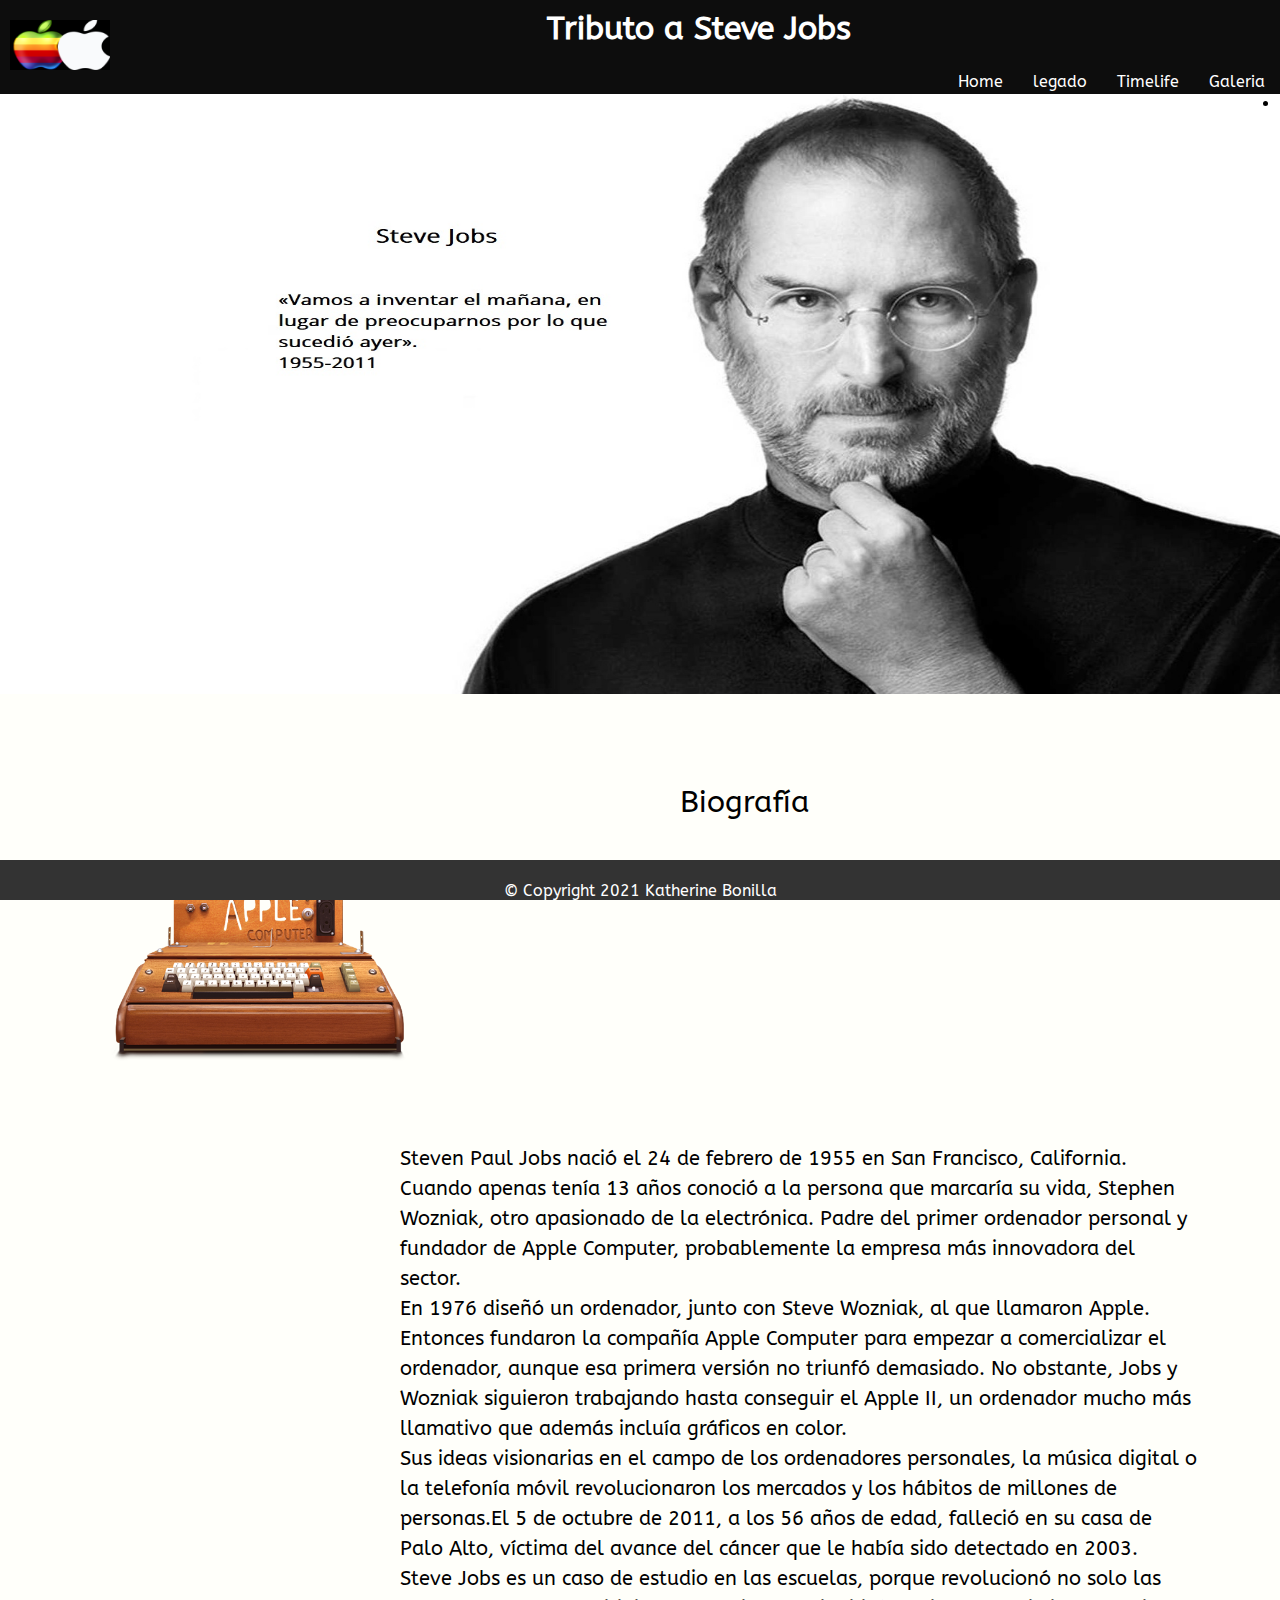
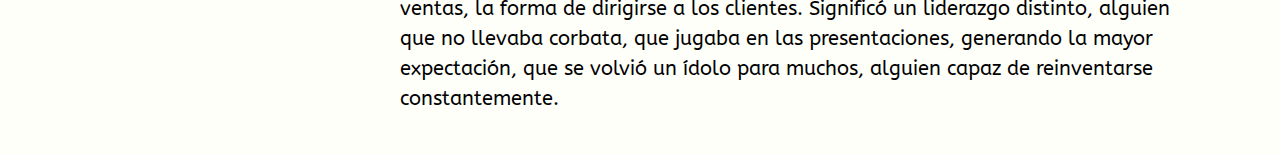
==== Index.html @ 5d388a48 "webTributo" ====
<!DOCTYPE html>
<html lang="es">

<head>
    <meta charset="UTF-8">
    <meta http-equiv="X-UA-Compatible" content="IE=edge">
    <meta name="viewport" content="width=device-width, initial-scale=1.0">
    <meta charset="UTF-8">
    <title>Tributo</title>
    <link rel="stylesheet" href="style.css">
    <link href="https://fonts.googleapis.com/css2?family=ABeeZee&display=swap" rel="stylesheet">
    <link rel="icon" type="image/png" sizes="16x16" href="img/favicon/favicon-16x16.png">

</head>

<body>
    <!---**********Menu------------------------------->
    <header>
        <nav>
            <div class="logo">
                <img src="img/logo/logo.png" width="100" height="50">
            </div>
            <div class="center">
                <h1>Tributo a Steve Jobs</h1>
            </div>
            <div>
                <ul>
                
                    <li><a href="Gallery.html">Galeria</a></li>
                    <li><a href="Timelife.html">Timelife</a></li>
                    <li><a href="Legado.html">legado</a></li>
                    <li><a href="Index.html">Home</a></li>
                </ul>
            </div>
        </nav>

    </header>
    <!--------**************slider--------->
    <div class="container" >
        <ul class="slider">
            <li id="im01"></li>
            <img src="img/slider/1.jpg" alt="quote-Steve Jobs"> 
            <li id="im02"></li>
            <img src="img/slider/2.jpg" alt="Steve Jobs innovación">
            <li id="im03"></li>
            <img src="img/slider/3.jpg" alt="Steve Jobs Piensa  Diferente">
        </ul>
    </div>
     <!----section Biography--------------> 
     <section>
     <div class="container_articulo">
        <article >
             <h2 class="title">Biografía</h2>
                <img src="img/article/1/applecomputer.png" alt="steve jobs">
             <p>
                Steven Paul Jobs nació el 24 de febrero de 1955 en San Francisco, California. Cuando apenas tenía 13 años conoció a la persona que marcaría su vida, 
                Stephen Wozniak, otro apasionado de la electrónica.  Padre del primer ordenador personal y fundador de Apple Computer, probablemente la empresa más 
                innovadora del sector.<br>
                En 1976 diseñó un ordenador, junto con Steve Wozniak, al que llamaron Apple. Entonces fundaron la compañía Apple Computer para empezar a comercializar 
                el ordenador, aunque esa primera versión no triunfó demasiado. No obstante, Jobs y Wozniak siguieron trabajando hasta conseguir el Apple II, un ordenador 
                mucho más llamativo que además incluía gráficos en color.<br>
                 Sus ideas visionarias en el campo de los ordenadores personales, la música digital o la telefonía móvil revolucionaron los mercados y los hábitos de 
                 millones de personas.El 5 de octubre de 2011, a los 56 años de edad, falleció en su casa de Palo Alto, víctima del avance del cáncer que le había sido 
                 detectado en 2003.<br>
                 Steve Jobs es un caso de estudio en las escuelas, porque revolucionó no solo las ventas, la forma de dirigirse a los clientes. 
                Significó un liderazgo distinto, alguien que no llevaba corbata, que jugaba en las presentaciones, generando la mayor expectación, 
                que se volvió un ídolo para muchos, alguien capaz de reinventarse constantemente.
             </p>
     </div>
         </article>
        </section>
           
                 <div class="history-logo">
                      
                 </div>
             </section>
               <!-- Copyright -->
                <footer id="footer">
                                <div class="copyright">
                                    <p>&copy; Copyright 2021 Katherine Bonilla</p>
                                </div>
             </footer>  
    
</body>
</html>
---- style.css ----
* {
	margin:0;
	padding:0;
	box-sizing: border-box;
}
body {
	background:#FFFFFA;
	font-family: 'ABeeZee', sans-serif;
}
/*-----------Header----------------*/
header {
	width:100%;
	height: 40px;

}

header .logo {
	float: left;
	background:#0D0D0D;
	margin: 20px auto;
    width: 10%;
	height: 10%;
	padding-left: 10px;
	
}

header nav {
	width:100%;
	height: auto;
	max-width:1400px;
	background:#0D0D0D;
	
}
.center h1 {
	color:#fff;
	font-family: 'ABeeZee', sans-serif;
	text-align:center;
	padding:10px;
	
}
header nav ul {
	overflow:hidden;
	list-style:none;
}

header nav ul li {
	float:right;
	
}
header nav ul li a {
	color:#fff;
	padding:15px;
	display:block;
	text-decoration:none;
	font-family: 'ABeeZee', sans-serif;
}


header nav ul li a:hover {
	background:#4a4a4a;
}

/*------------Slider----------------*/
.container{
	margin: 0;
    padding: 0;
}

.slider {
	
    width: 300%;
    height: auto;
	display: flex;
    animation: cambio 5s infinite alternate linear;

}

.slider li  ul{
    list-style: none;
    display: flex;
	transition: opacity .5s;

}


.slider img {
    width: 100%;
    height: 600px;
	
}

@keyframes cambio {
    0%{margin-left: 0;}
    30%{margin-left: 0;}
 
    35%{margin-left: -100%;}
    65%{margin-left: -100%;}

    70%{margin-left: -200%;}
    100%{margin-left: -200%;}
        
  }
  /*----------seccion 1- article----------------*/
section .container_articulo{
	  width: 100%;
	  height: 400px;
	  max-width: auto;
	  margin: auto;
	  background-color: #FFFFFA;
	  padding: 70px;
	  margin-top: 10px;
	  font-family: 'ABeeZee', sans-serif;
  }
    
  .title{
	  font-size: 30px;
	  font-family: 'ABeeZee', sans-serif;
	  margin-bottom: 10px;
	  margin-top: 10px;
	  font-weight: 300;
	  float: right;
	  padding-right: 400px

  }
 .container_articulo img{
	  width: 300px;
	  float: left;
	  margin-left: 40px;
	  margin-right: 10px;
	  margin-top: 50px;
	  
	  
  }
 
  .container_articulo p{
	  font-size: 20px;
	  font-weight: 400;
	  line-height: 30px;
	  width: 800px;
	  height: 600px;
	  float: right;
	  margin-right: 10px;
	  margin-top: 20px;
	  margin-bottom: 10px;
	  text-align: left;
	 
  }
  
  /*-----------------History logo Apple----------------*/

  .container-cover2{
	width: 100%;
	margin-top: 80px;
	padding: auto;
	
}
.container2 {
	margin-top: 700px;
    width: 100%;
	height: 400px;
    position: relative;
    display: flex;
	flex-direction: row;
    justify-content: space-between;
	flex-wrap: wrap;

}

.container2 .card {
    position: relative;
	justify-content: center;

}

.container2 .card .face {
	width: 300px;
    height: 300px;
    transition: 0.7s;
}

.container2 .card .face.face1 {
    position: relative;
    background: rgb(68, 68, 68);
    display: flex;
	flex-direction: row;
    justify-content: center;
    align-items: center;
    z-index: 1;
    transform: translateY(100px);
}

.container2 .card:hover .face.face1 {
    background: white;
    transform: translateY(0px);
}

.container2 .card .face.face2 {
    position: relative;
    background: #fff;
    display: flex;
    justify-content: center;
    align-items: center;
    padding: 20px;
    box-sizing: border-box;
    box-shadow: 0 20px 50 rgba(128, 126, 126, 0.8);
    transform: translateY(-100px);
}

.container2 .card:hover .face.face2 {
    transform: translateY(0);
}

.container2 .card .face.face2 .content p {
    margin: 0;
    padding: 0;
}

.container2 .card .face.face1 .content {
    opacity: 0.2;
    transition: 0.5s;
}
.container2 .card:hover .face.face1 .content {
    opacity: 1;
}

.container2 .card .face.face1 .content img {
    max-width: 200px; 
	display: flex;   
}

.container2 .card .face.face1 .content h3 {
	margin: 10px 0 0;
    padding: 0;
    color: rgb(22, 21, 21);
    text-align: center;
    font-size: 1.5em; 
}

  /*-----------------Footer----------------*/

#footer {
	width: 100%;
	height: 40px;
	background: #333;
	bottom: 0;
    position: fixed;
	display: block;
	padding: 1em;
  align-self: flex-end;
	
}

#footer .copyright p{
	color:#fff;
	margin:0;
	padding:5px 0;
	text-align:center;
}

/*------------End Footer------------------*/
/*=======================
  TIME LIFE -page 2
=========================*/
/*------------cover---------*/
.container-cover{
	width: 100%;
	margin-top: 80px;
	padding: auto;
}

.efecto {
	text-align: center;
	display: -ms-flexbox;
	display: flex;
	-ms-flex-align: center;
	align-items: center;
	-ms-flex-pack: center;
	justify-content: center;
	color:#fff;
		font-family: 'Raleway', sans-serif;
		text-shadow: 2px 4px 3px rgba(0,0,0,0.3);
}
.efecto div {
	display: inline-block;
	vertical-align: middle;
	padding: 1em;
	
	margin-top: -5vh;
	background-image: url(img/timelife/cover/ATA010819jobs_img01.jpg);
	background-position: center 0;
	background-repeat: no-repeat;
	background-attachment: fixed;
	background-size: cover;
	height: 100vh;
	width: 100%;
	

}

.efecto h1{
	font-size: 4.3em;
	letter-spacing: 0.13em;
	padding-bottom: 0.21em;
	border-top: 3px solid white;
	
}
.efecto h3 {
		font-weight: 300;
		font-size: 1.5em;
		letter-spacing: 0.15em;
	}
.efecto h4 {
	font-weight: 300;
	font-size: 1.3em;
	letter-spacing: 0.2em;
	border-bottom: 3px solid white;
}




/*------------TIMELIFE-section--------*/
section .timelife{
	width: 100%;
	height: 800px;
	display: flex;
	background-color: #5b627e;
	margin-bottom: 20px;
	margin-top: auto;
	margin-right: 10px;
	text-indent: 2px;
	padding-left: 20px;
	padding-right: 20px;
	

}
.timelife h3{
	font-weight: 300;
	font-size: 30px;
	color: #fff;
	padding-left: 90px;
	border-bottom: 3px solid white;
}
.timelife ul li{
	padding-left: 50px;
	font-size: 15px;
	color: #fff;
	line-height: 30px;
	display: block;
	
}

/**************************************************************/
/*-----------------galeria------------------------------------ */
.container-gallery{
	padding: 75px 0;
	margin: 0 auto;
	width: 100%;
  }
  
.container-gallery h3{
	position: relative;
	margin-bottom: 45px;
	font-size: 30px;
	text-transform: uppercase;
	color: #424242;
	padding-right: 400px;
  }
  
.gallery-wrap {
	display: flex;
	flex-direction: row;
	width: 100%;
	height: 80vh;
}
  
.gallery-wrap .item {
	
	flex-grow: 1;
    flex-shrink: 1;
    flex-basis: 0%;	
	flex-wrap: wrap;
	width: 100%;
	height: 100%;
	background-position: center;
	background-size: cover;
	background-repeat: none;
	transition: flex 0.6s ease;
	
  }

  .item:hover{
	  transition: flex 0.8s ease;
	  flex:20;
	  flex-wrap: wrap;
	  width: 100%;
	  height: 100%;
  }
 .item h4{
    font-weight: 300;
	font-size: 1.3em;
	color: rgb(190, 190, 190);
	letter-spacing: 0.2em;
	border-bottom: 3px solid white;
	align-content:center;
 }

  .item-1 { 
	background-image: url(img/gallery/productos/appleII1977.jpg);
  }
  
  .item-2 { 
	background-image: url(img/gallery/productos/macintosh1984-sj.jpg);
  }
  
  .item-3 { 
	background-image: url(img/gallery/productos/imacg3blue.png);
  }
  
  .item-4 { 
	background-image: url(img/gallery/productos/imac.jpg);
  }
  
  .item-5 { 
	background-image: url(img/gallery/productos/ipod1.jpg);
  }
  
  .item-6 { 
	background-image: url(img/gallery/productos/Steve-Jobs-presentacion-ipad.jpg);
  }
  
/*fin galeria*/

/*-----------------------video*/
section .video{
	width: 100%;
	margin-top:  50px;
	margin-bottom: 20px;

}
.video {
	font-size: 16px;
	min-height: 40.62em;
	color: #4a4a4a;
	background-color: #4a4a4a;
	background-position: center center;
	background-size: cover;
	margin-bottom: 20px;
	display: flex;
	align-items: end;
}

.video .contenedor-video {
	margin: 0 auto;
	margin-bottom: 6.25em;
	padding-left: 10%;
}

.video .title h3{
	font-weight: 600;
	font-size: 3.12em;
	margin-bottom: 0.4em;
}


/*video final-------------*/


@media screen and (max-width:500px) and (min-width:200px) {
	header nav {
		width:80%;
		height:100%;
		left:-100%;
		margin:0;
		position: fixed;
	}
    .container_articulo p{
		max-height: 2000px;
		max-width: 300px;
		min-width: 90%;
		font-size:	 14px;
		font-weight: 200;
		line-height: 20px;
		width: 100%;
		height: 100%;
		display:block;
		margin:auto;
		margin-top: 05px;
		margin-bottom: 05px;
		text-align: left;
		float: left;
		padding-left: 0%;
	   
	}
	.container_articulo img{
		display:block;
		margin:auto;
		margin-top: 05px;
		margin-bottom: 05px;
		width: 300px;
		float: center;
		margin: auto;
		max-height: 300px;
		max-width: 300px;
		padding-right: 20%;
	}

	.container2{
		margin-top: 200%;
		flex-wrap: wrap;
		justify-content: center;

	}

	
    .efecto div {
		display: inline-block;
		vertical-align: middle;
		background-image: url(img/timelife/cover/ATA010819jobs_img01.jpg);
		background-position: center 0;
		background-repeat: no-repeat;
		background-attachment: fixed;
		background-size: cover;
		margin:auto;
		margin-top: 05px;
		margin-bottom: 05px;
		width: 600px;
		margin-bottom: 0px;
		max-height: 500px;
		max-width: 500px;
		padding-left: 0%;
		
	
	}

	.title{
		font-size: 14xp;
		font-family: 'ABeeZee', sans-serif;
		margin-bottom: 50px;
		margin-top: 0px;
		font-weight: 300;
		float: center;
		padding-right: 20%;
  	}
    .title h2{
		font-size: 14xp;
		font-family: 'ABeeZee', sans-serif;
		margin-bottom: 0px;
		margin-top: 0px;
		
		
  	}
	.video.contenedor-video .title h3{
		width:100%; 
		max-height: 800px;
		max-width: 400px;
		font-weight: 300;
		font-size: 14px;
		margin-bottom: 0px;
		margin-top: 0px;
	}
	
	.video .contenedor-video {
		margin-bottom: 0;
		padding-left: 0%;
	}


	.video {
		width:100%; 
		max-height: 800px;
		max-width: 400px;
		font-size: 14px;
		color: #4a4a4a;
		background-color: #4a4a4a;
		background-position: center;
		vertical-align: middle;
		background-position: center 0;
		background-repeat: no-repeat;
		background-attachment: fixed;
		background-size: cover;
		}

	section .video{
		width: 100%;
		margin-top:  0px;
		margin-bottom: 0px;
	}	

	iframe{
		max-height: 300px;
		max-width: 300px;
		width:300px; 
		height:300px; 
	}




	section .timelife{
		width:100%; 
		max-height: 800px;
		max-width: 400px;
		display: flex;
		flex-wrap: wrap;
		align-self: center;
	
		background-color: #5b627e;
		margin-bottom: 0px;
		margin-right: 0px;
		text-indent: 2px;
		height:90%; 
		
	
	}
	.timelife h3{
		max-height: 800px;
		max-width: 400px;
		font-size: 14px;
		color: #fff;
		padding-left: 0px;
		border-bottom: 3px solid white;
	}
	.timelife ul li{
		width:100%;
		max-height: 800px;
		max-width: 400px;
		padding-left: 10px;
		font-size: 12px;
		color: #fff;
		line-height: 15px;
	
	}

	#footer {
		width:100%;
		max-height: 40px;
		max-width: 400px;

	}
}

@media screen and (max-width:800px) and (min-width:500px){
	
		header nav {
			width:50%;
			height:auto;
			left:-100%;
			margin:0;
			position: fixed;
		}
		
		.container_articulo p{
			max-height: 1000px;
			max-width: 900px;
			min-width: 90%;
			font-size:	 20px;
			font-weight: 200;
			line-height: 20px;
			width: 100%;
			height: 100%;
			display:block;
			margin:auto;
			margin-top: 05px;
			margin-bottom: 05px;
			text-align: left;
			float: left;
			padding-left: 0%;
		   
		}
		.container_articulo img{
			display:block;
			margin:auto;
			margin-top: 05px;
			margin-bottom: 05px;
			width: 100%;
			float: center;
			margin: auto;
			max-height: 800px;
			max-width: 800px;
			padding-right: 5%;
			padding-left: 5%;
		}
	
		.container2{
			margin-top: 100%;
			flex-wrap: wrap;
			justify-content:space-between;
	
		}
	
		
		.efecto div {
			display: inline-block;
			vertical-align: middle;
			background-image: url(img/timelife/cover/ATA010819jobs_img01.jpg);
			background-position: center 0;
			background-repeat: no-repeat;
			background-attachment: fixed;
			background-size: cover;
			margin:auto;
			margin-top: 05px;
			margin-bottom: 05px;
			width: 100%;
			margin-bottom: 0px;
			max-height: 800px;
			max-width: 800px;
			padding-left: 0%;
			
		
		}
	
		.title{
			font-size: 20xp;
			font-family: 'ABeeZee', sans-serif;
			margin-bottom: 50px;
			margin-top: 0px;
			font-weight: 300;
			float: center;
			padding-right: 20%;
		  }
		.title h2{
			font-size: 20xp;
			font-family: 'ABeeZee', sans-serif;
			margin-bottom: 0px;
			margin-top: 0px;
			
			
		  }
		.video.contenedor-video .title h3{
			width:100%; 
			max-height: 700px;
			max-width: 800px;
			font-weight: 300;
			font-size: 14px;
			margin-bottom: 0px;
			margin-top: 0px;
		}
		
		.video .contenedor-video {
			margin-bottom: 0;
			padding-left: 0%;
		}
	
	
		.video {
			width:100%; 
			max-height: 800px;
			max-width: 800px;
			font-size: 14px;
			color: #4a4a4a;
			background-color: #4a4a4a;
			background-position: center;
			vertical-align: middle;
			background-position: center 0;
			background-repeat: no-repeat;
			background-attachment: fixed;
			background-size: cover;
			}
	
		section .video{
			width: 100%;
			margin-top:  0px;
			margin-bottom: 0px;
		}	
	
		iframe{
			max-height: 800px;
			max-width: 800px;
			width:800px; 
			height:700px; 
		}
	
	
	
	
		section .timelife{
			width:100%; 
			max-height: 600px;
			max-width: 800px;
			display: flex;
			flex-wrap: wrap;
			align-self: center;
		
			background-color: #5b627e;
			margin-bottom: 0px;
			margin-right: 0px;
			text-indent: 2px;
			height:90%; 
			
		
		}
		.timelife h3{
			max-height: 600px;
			max-width: 800px;
			font-size: 14px;
			color: #fff;
			padding-left: 0px;
			border-bottom: 3px solid white;
		}
		.timelife ul li{
			width:100%;
			max-height: 700px;
			max-width: 800px;
			padding-left: 10px;
			font-size: 12px;
			color: #fff;
			line-height: 15px;
		
		}
	
		#footer {
			width:100%;
			max-height: 40px;
			max-width: 800px;
	
		}
		
	
	}
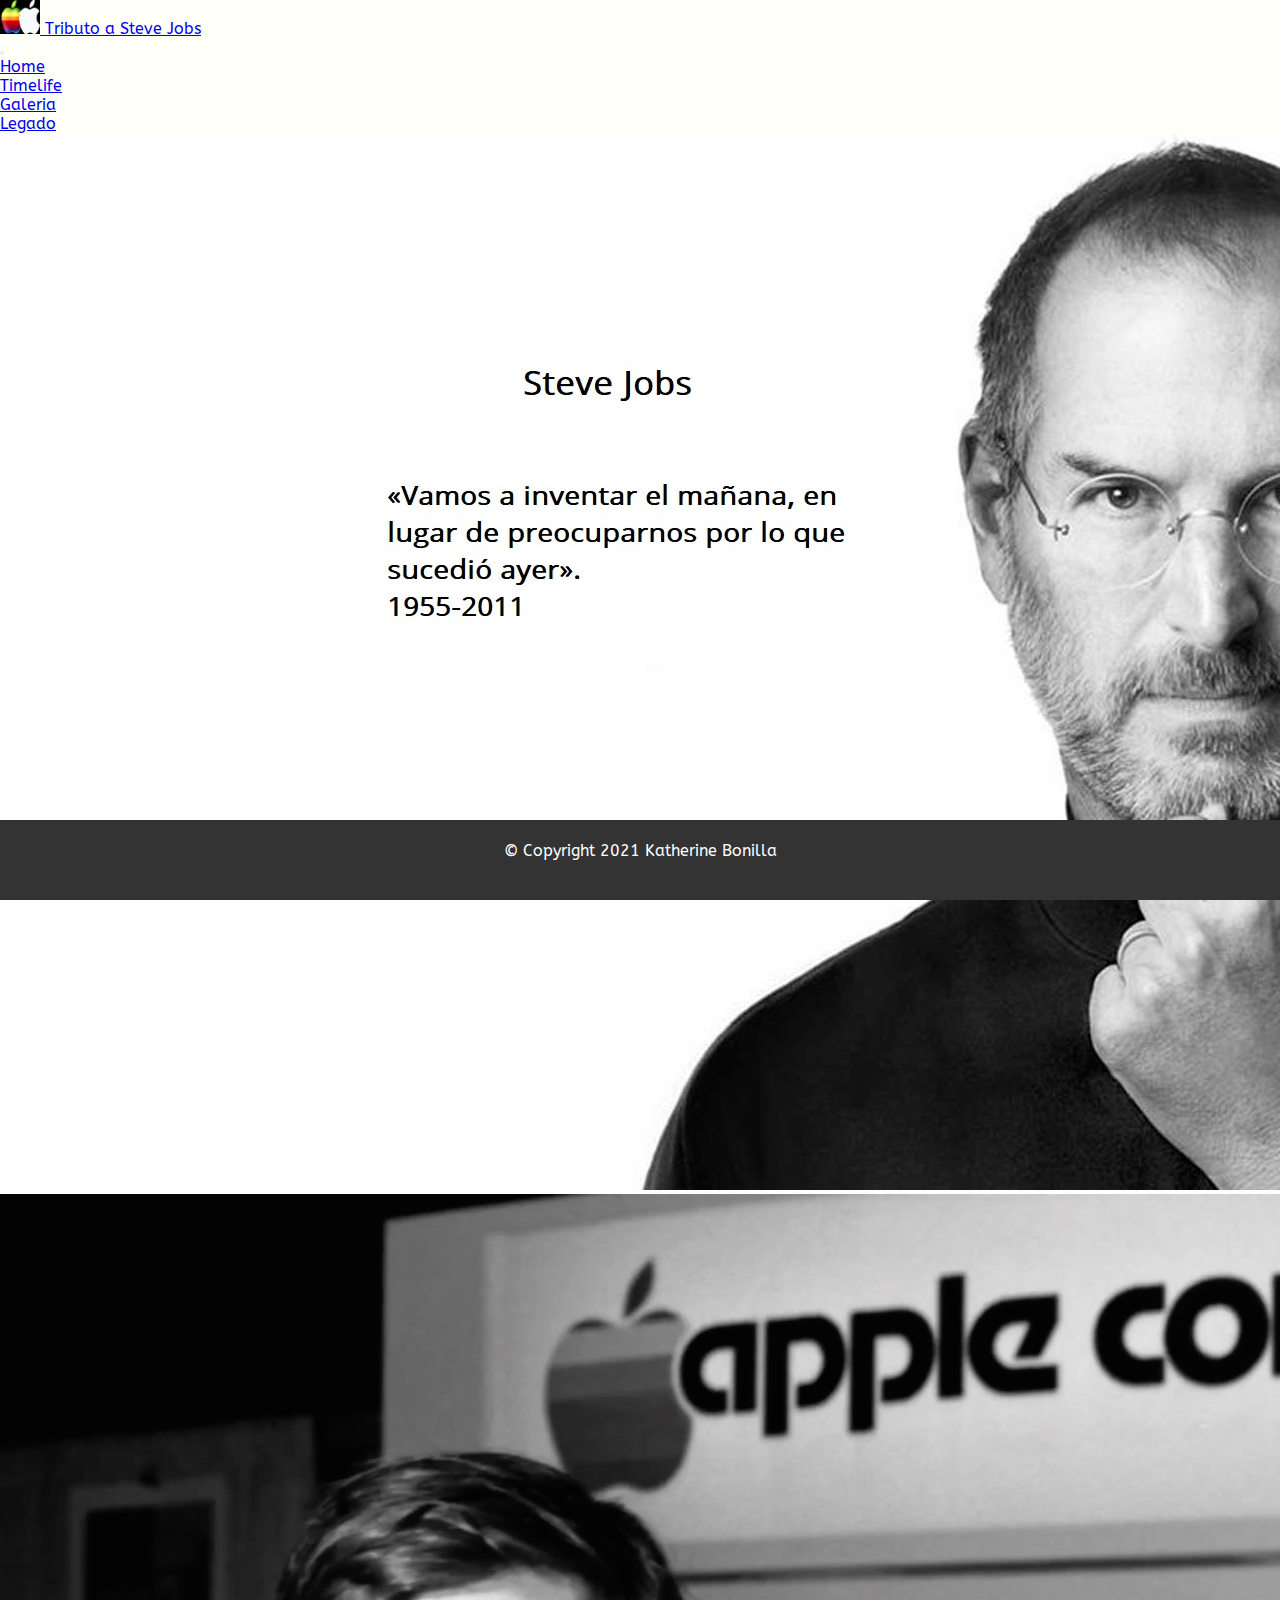
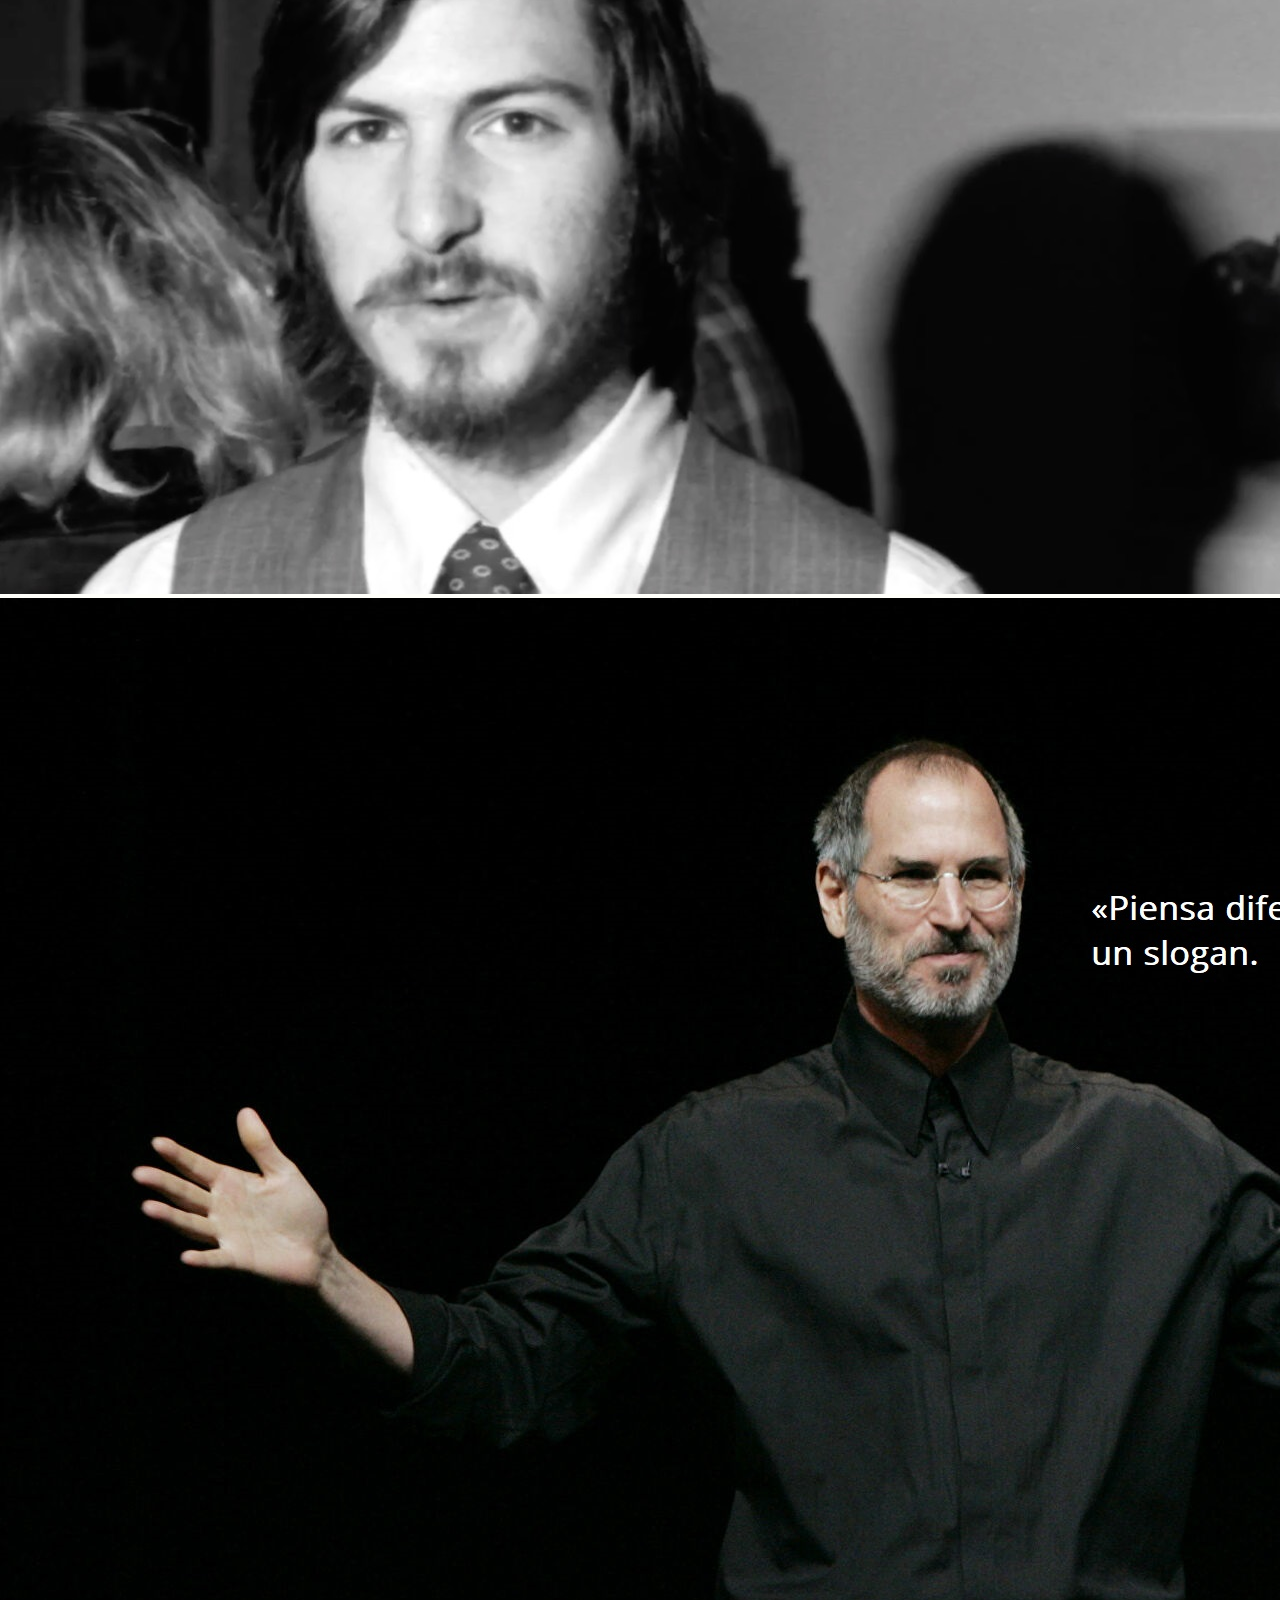
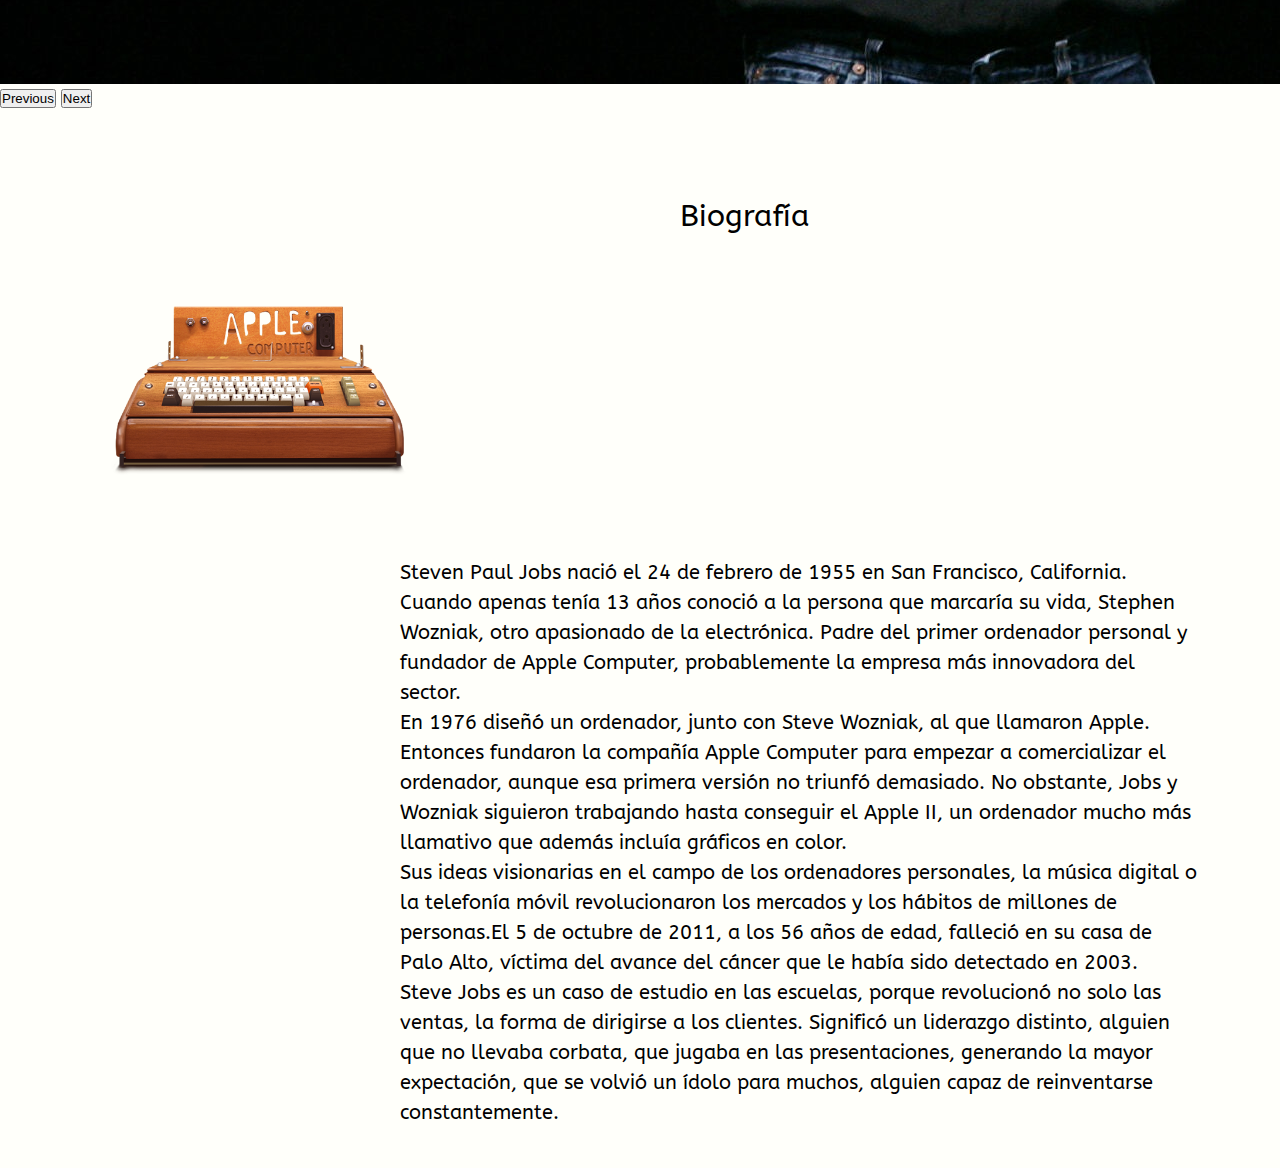
==== commit 176a3258: "version.2" ====
--- a/Index.html
+++ b/Index.html
@@ -8,6 +8,8 @@
     <meta charset="UTF-8">
     <title>Tributo</title>
     <link rel="stylesheet" href="style.css">
+    <link href="https://cdn.jsdelivr.net/npm/bootstrap@5.1.3/dist/css/bootstrap.min.css" rel="stylesheet"
+        integrity="sha384-1BmE4kWBq78iYhFldvKuhfTAU6auU8tT94WrHftjDbrCEXSU1oBoqyl2QvZ6jIW3" crossorigin="anonymous">
     <link href="https://fonts.googleapis.com/css2?family=ABeeZee&display=swap" rel="stylesheet">
     <link rel="icon" type="image/png" sizes="16x16" href="img/favicon/favicon-16x16.png">
 
@@ -16,70 +18,113 @@
 <body>
     <!---**********Menu------------------------------->
     <header>
-        <nav>
-            <div class="logo">
-                <img src="img/logo/logo.png" width="100" height="50">
+
+        <nav class="navbar navbar-expand-lg navbar-dark bg-dark">
+            <div class="container-fluid">
+                <a class="navbar-brand" href="#">
+                    <img src="img/logo/logo.png" alt="apple" width="40" height="34"
+                        class="d-inline-block align-text-center">
+                    Tributo a Steve Jobs
+                </a>
             </div>
-            <div class="center">
-                <h1>Tributo a Steve Jobs</h1>
-            </div>
-            <div>
-                <ul>
-                
-                    <li><a href="Gallery.html">Galeria</a></li>
-                    <li><a href="Timelife.html">Timelife</a></li>
-                    <li><a href="Legado.html">legado</a></li>
-                    <li><a href="Index.html">Home</a></li>
+            <button class="navbar-toggler" type="button" data-bs-toggle="collapse" data-bs-target="#navbarNav"
+                aria-controls="navbarNav" aria-expanded="false" aria-label="Toggle navigation">
+                <span class="navbar-toggler-icon"></span>
+            </button>
+            <div class="collapse navbar-collapse" id="navbarNav">
+                <ul class="navbar-nav">
+                    <li class="nav-item">
+                        <a class="nav-link active" aria-current="page" href="Index.html">Home</a>
+                    </li>
+                    <li class="nav-item">
+                        <a class="nav-link" href="Timelife.html">Timelife</a>
+                    </li>
+                    <li class="nav-item">
+                        <a class="nav-link" href="Gallery.html">Galeria</a>
+                    </li>
+                    <li class="nav-item">
+                        <a class="nav-link" href="Legado.html">Legado</a>
+                    </li>
                 </ul>
             </div>
         </nav>
 
     </header>
+
+
     <!--------**************slider--------->
-    <div class="container" >
-        <ul class="slider">
-            <li id="im01"></li>
-            <img src="img/slider/1.jpg" alt="quote-Steve Jobs"> 
-            <li id="im02"></li>
-            <img src="img/slider/2.jpg" alt="Steve Jobs innovación">
-            <li id="im03"></li>
-            <img src="img/slider/3.jpg" alt="Steve Jobs Piensa  Diferente">
-        </ul>
+    <div id="carouselExampleControls" class="carousel slide" data-bs-ride="carousel">
+        <div class="carousel-inner">
+            <div class="carousel-item active">
+                <img src="img/slider/1.jpg" class="d-block w-100" alt="quote-Steve Jobs">
+            </div>
+            <div class="carousel-item">
+                <img src="img/slider/2.jpg" class="d-block w-100" alt="Steve Jobs innovación">
+            </div>
+            <div class="carousel-item">
+                <img src="img/slider/3.jpg" class="d-block w-100" alt="Steve Jobs Piensa  Diferente">
+            </div>
+        </div>
+        <button class="carousel-control-prev" type="button" data-bs-target="#carouselExampleControls"
+            data-bs-slide="prev">
+            <span class="carousel-control-prev-icon" aria-hidden="true"></span>
+            <span class="visually-hidden">Previous</span>
+        </button>
+        <button class="carousel-control-next" type="button" data-bs-target="#carouselExampleControls"
+            data-bs-slide="next">
+            <span class="carousel-control-next-icon" aria-hidden="true"></span>
+            <span class="visually-hidden">Next</span>
+        </button>
     </div>
-     <!----section Biography--------------> 
-     <section>
-     <div class="container_articulo">
-        <article >
-             <h2 class="title">Biografía</h2>
+
+    <!----section Biography-------------->
+    <section>
+        <div class="container_articulo">
+            <article>
+                <h2 class="title">Biografía</h2>
                 <img src="img/article/1/applecomputer.png" alt="steve jobs">
-             <p>
-                Steven Paul Jobs nació el 24 de febrero de 1955 en San Francisco, California. Cuando apenas tenía 13 años conoció a la persona que marcaría su vida, 
-                Stephen Wozniak, otro apasionado de la electrónica.  Padre del primer ordenador personal y fundador de Apple Computer, probablemente la empresa más 
-                innovadora del sector.<br>
-                En 1976 diseñó un ordenador, junto con Steve Wozniak, al que llamaron Apple. Entonces fundaron la compañía Apple Computer para empezar a comercializar 
-                el ordenador, aunque esa primera versión no triunfó demasiado. No obstante, Jobs y Wozniak siguieron trabajando hasta conseguir el Apple II, un ordenador 
-                mucho más llamativo que además incluía gráficos en color.<br>
-                 Sus ideas visionarias en el campo de los ordenadores personales, la música digital o la telefonía móvil revolucionaron los mercados y los hábitos de 
-                 millones de personas.El 5 de octubre de 2011, a los 56 años de edad, falleció en su casa de Palo Alto, víctima del avance del cáncer que le había sido 
-                 detectado en 2003.<br>
-                 Steve Jobs es un caso de estudio en las escuelas, porque revolucionó no solo las ventas, la forma de dirigirse a los clientes. 
-                Significó un liderazgo distinto, alguien que no llevaba corbata, que jugaba en las presentaciones, generando la mayor expectación, 
-                que se volvió un ídolo para muchos, alguien capaz de reinventarse constantemente.
-             </p>
-     </div>
-         </article>
-        </section>
-           
-                 <div class="history-logo">
-                      
-                 </div>
-             </section>
-               <!-- Copyright -->
-                <footer id="footer">
-                                <div class="copyright">
-                                    <p>&copy; Copyright 2021 Katherine Bonilla</p>
-                                </div>
-             </footer>  
-    
+                <p>
+                    Steven Paul Jobs nació el 24 de febrero de 1955 en San Francisco, California. Cuando apenas tenía 13
+                    años conoció a la persona que marcaría su vida,
+                    Stephen Wozniak, otro apasionado de la electrónica. Padre del primer ordenador personal y fundador
+                    de Apple Computer, probablemente la empresa más
+                    innovadora del sector.<br>
+                    En 1976 diseñó un ordenador, junto con Steve Wozniak, al que llamaron Apple. Entonces fundaron la
+                    compañía Apple Computer para empezar a comercializar
+                    el ordenador, aunque esa primera versión no triunfó demasiado. No obstante, Jobs y Wozniak siguieron
+                    trabajando hasta conseguir el Apple II, un ordenador
+                    mucho más llamativo que además incluía gráficos en color.<br>
+                    Sus ideas visionarias en el campo de los ordenadores personales, la música digital o la telefonía
+                    móvil revolucionaron los mercados y los hábitos de
+                    millones de personas.El 5 de octubre de 2011, a los 56 años de edad, falleció en su casa de Palo
+                    Alto, víctima del avance del cáncer que le había sido
+                    detectado en 2003.<br>
+                    Steve Jobs es un caso de estudio en las escuelas, porque revolucionó no solo las ventas, la forma de
+                    dirigirse a los clientes.
+                    Significó un liderazgo distinto, alguien que no llevaba corbata, que jugaba en las presentaciones,
+                    generando la mayor expectación,
+                    que se volvió un ídolo para muchos, alguien capaz de reinventarse constantemente.
+                </p>
+        </div>
+        </article>
+    </section>
+
+    <div class="history-logo">
+
+    </div>
+    </section>
+    <!-- Copyright -->
+    <footer id="footer">
+        <div class="copyright">
+            <p>&copy; Copyright 2021 Katherine Bonilla</p>
+        </div>
+    </footer>
+    <script src="https://cdn.jsdelivr.net/npm/@popperjs/core@2.10.2/dist/umd/popper.min.js"
+        integrity="sha384-7+zCNj/IqJ95wo16oMtfsKbZ9ccEh31eOz1HGyDuCQ6wgnyJNSYdrPa03rtR1zdB" crossorigin="anonymous">
+    </script>
+    <script src="https://cdn.jsdelivr.net/npm/bootstrap@5.1.3/dist/js/bootstrap.min.js"
+        integrity="sha384-QJHtvGhmr9XOIpI6YVutG+2QOK9T+ZnN4kzFN1RtK3zEFEIsxhlmWl5/YESvpZ13" crossorigin="anonymous">
+    </script>
 </body>
+
 </html>--- a/style.css
+++ b/style.css
@@ -8,98 +8,18 @@
 	font-family: 'ABeeZee', sans-serif;
 }
 /*-----------Header----------------*/
-header {
-	width:100%;
-	height: 40px;
-
-}
-
-header .logo {
-	float: left;
-	background:#0D0D0D;
-	margin: 20px auto;
-    width: 10%;
-	height: 10%;
-	padding-left: 10px;
-	
-}
-
-header nav {
-	width:100%;
-	height: auto;
-	max-width:1400px;
-	background:#0D0D0D;
-	
-}
-.center h1 {
+
+ h1 {
 	color:#fff;
 	font-family: 'ABeeZee', sans-serif;
-	text-align:center;
-	padding:10px;
-	
-}
-header nav ul {
-	overflow:hidden;
-	list-style:none;
-}
-
-header nav ul li {
-	float:right;
-	
-}
-header nav ul li a {
-	color:#fff;
-	padding:15px;
-	display:block;
-	text-decoration:none;
-	font-family: 'ABeeZee', sans-serif;
-}
-
-
-header nav ul li a:hover {
-	background:#4a4a4a;
-}
-
-/*------------Slider----------------*/
-.container{
-	margin: 0;
-    padding: 0;
-}
-
-.slider {
-	
-    width: 300%;
-    height: auto;
 	display: flex;
-    animation: cambio 5s infinite alternate linear;
-
-}
-
-.slider li  ul{
-    list-style: none;
-    display: flex;
-	transition: opacity .5s;
-
-}
-
-
-.slider img {
-    width: 100%;
-    height: 600px;
-	
-}
-
-@keyframes cambio {
-    0%{margin-left: 0;}
-    30%{margin-left: 0;}
+     align-items: center;
+    justify-content: center;
+	padding-left: 30px;
  
-    35%{margin-left: -100%;}
-    65%{margin-left: -100%;}
-
-    70%{margin-left: -200%;}
-    100%{margin-left: -200%;}
-        
-  }
+}
+
+
   /*----------seccion 1- article----------------*/
 section .container_articulo{
 	  width: 100%;
@@ -187,6 +107,7 @@
     align-items: center;
     z-index: 1;
     transform: translateY(100px);
+	
 }
 
 .container2 .card:hover .face.face1 {
@@ -231,7 +152,7 @@
 .container2 .card .face.face1 .content h3 {
 	margin: 10px 0 0;
     padding: 0;
-    color: rgb(22, 21, 21);
+    color: rgba(128, 126, 126, 0.8);
     text-align: center;
     font-size: 1.5em; 
 }
@@ -240,13 +161,13 @@
 
 #footer {
 	width: 100%;
-	height: 40px;
+	height: 80px;
 	background: #333;
 	bottom: 0;
     position: fixed;
 	display: block;
 	padding: 1em;
-  align-self: flex-end;
+   align-self: flex-end;
 	
 }
 
@@ -302,18 +223,21 @@
 	letter-spacing: 0.13em;
 	padding-bottom: 0.21em;
 	border-top: 3px solid white;
+	color: white; text-shadow: black 0.1em 0.1em 0.2em;
 	
 }
 .efecto h3 {
 		font-weight: 300;
 		font-size: 1.5em;
 		letter-spacing: 0.15em;
+		color: white; text-shadow: black 0.1em 0.1em 0.2em;
 	}
 .efecto h4 {
 	font-weight: 300;
 	font-size: 1.3em;
 	letter-spacing: 0.2em;
 	border-bottom: 3px solid white;
+	color: white; text-shadow: black 0.1em 0.1em 0.2em;
 }
 
 
@@ -324,7 +248,7 @@
 	width: 100%;
 	height: 800px;
 	display: flex;
-	background-color: #5b627e;
+	background-color:#fcba03;
 	margin-bottom: 20px;
 	margin-top: auto;
 	margin-right: 10px;
@@ -337,7 +261,7 @@
 .timelife h3{
 	font-weight: 300;
 	font-size: 30px;
-	color: #fff;
+	color: rgb(238, 238, 240);
 	padding-left: 90px;
 	border-bottom: 3px solid white;
 }
@@ -363,7 +287,7 @@
 	margin-bottom: 45px;
 	font-size: 30px;
 	text-transform: uppercase;
-	color: #424242;
+	color: #916969;
 	padding-right: 400px;
   }
   
@@ -399,7 +323,8 @@
  .item h4{
     font-weight: 300;
 	font-size: 1.3em;
-	color: rgb(190, 190, 190);
+	color:rgb(68, 68, 68);
+	text-shadow: 1px 1px white, -1px -1px #f3b46d;
 	letter-spacing: 0.2em;
 	border-bottom: 3px solid white;
 	align-content:center;
@@ -407,6 +332,7 @@
 
   .item-1 { 
 	background-image: url(img/gallery/productos/appleII1977.jpg);
+	
   }
   
   .item-2 { 
@@ -467,13 +393,7 @@
 
 
 @media screen and (max-width:500px) and (min-width:200px) {
-	header nav {
-		width:80%;
-		height:100%;
-		left:-100%;
-		margin:0;
-		position: fixed;
-	}
+	
     .container_articulo p{
 		max-height: 2000px;
 		max-width: 300px;
@@ -634,6 +554,7 @@
 
 	#footer {
 		width:100%;
+		height: 100px;
 		max-height: 40px;
 		max-width: 400px;
 
@@ -642,13 +563,7 @@
 
 @media screen and (max-width:800px) and (min-width:500px){
 	
-		header nav {
-			width:50%;
-			height:auto;
-			left:-100%;
-			margin:0;
-			position: fixed;
-		}
+	
 		
 		.container_articulo p{
 			max-height: 1000px;
@@ -809,18 +724,13 @@
 		
 		}
 	
-		#footer {
-			width:100%;
-			max-height: 40px;
-			max-width: 800px;
-	
-		}
-		
-	
-	}
-
-	
-
-
-
-
+	
+		
+	
+	}
+
+	
+
+
+
+
